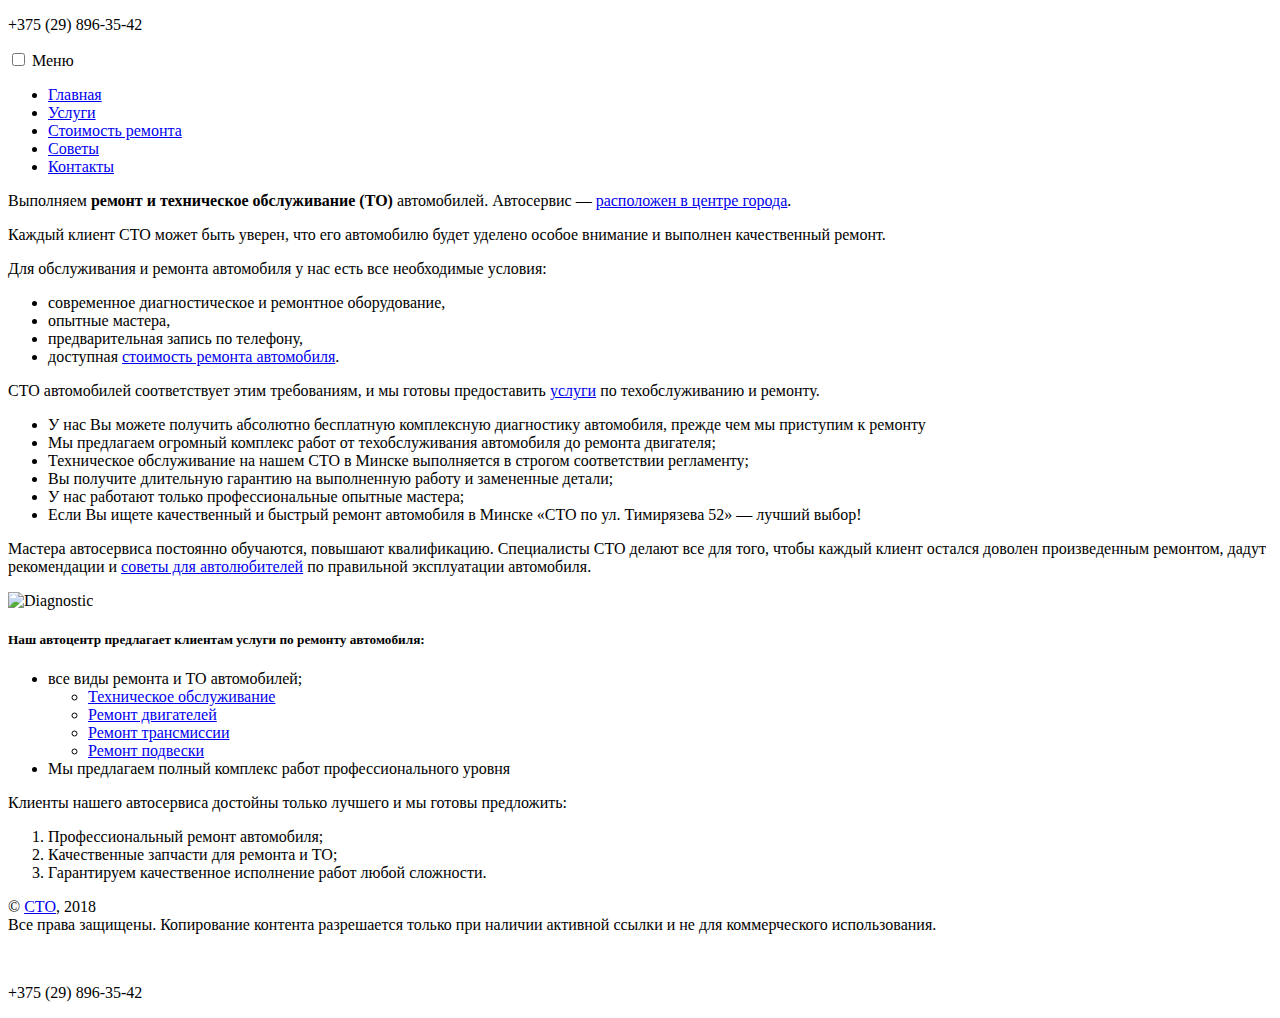
==== index.html @ 44d56bc9 "kjkhgf" ====
<!DOCTYPE html>
<html lang="ru">

    <head>
        <meta charset="UTF-8" />
        <title> Home </title>
        <link rel="stylesheet" href="css/styles.css?85aa4c96f69bc73ca1c00a7a1dd63692" />
        <link rel="stylesheet" href="https://use.fontawesome.com/releases/v5.6.3/css/all.css" integrity="sha384-UHRtZLI+pbxtHCWp1t77Bi1L4ZtiqrqD80Kn4Z8NTSRyMA2Fd33n5dQ8lWUE00s/"
            crossorigin="anonymous" />
        <link rel="stylesheet" type="text/css" href="//fonts.googleapis.com/css?family=Open+Sans" />
        <link rel="shortcut icon" type="image/x-icon" href="./favicon.ico" />
    </head>

    <body>
        <div class="bg-dark">
    <div class="header section">
        <a class="header__logo" href="./index.html" title="Автосервис"></a>
        <p class="header__phone">+375 (29) 896-35-42</p>
    </div>
</div>
<header class="menu">
    <div class="section">
        <nav class="car-menu">
            <input type="checkbox" id="menu" class="toggleMenu menu-checkbox" />
            <label for="menu" class="toggleMenu">
                <i class="fas fa-bars"></i>Меню
            </label>
            <ul>
                <li>
                    <a href="index.html" class="selected"><i class="fas fa-car"></i>Главная</a>
                </li>
                <li class="">
                    <a href="services/index.html"><i class="fas fa-cog"></i>Услуги</a>
                </li>
                <li class="">
                    <a href="price/index.html"><i class="fas fa-calculator"></i>Стоимость ремонта</a>
                </li>
                <li class="">
                    <a href="advices/index.html"><i class="fas fa-ambulance"></i>Советы</a>
                </li>
                <li class="">
                    <a href="contact/index.html"><i class="fas fa-envelope"></i>Контакты</a>
                </li>
            </ul>
        </nav>
    </div>
</header>

        <div class="content section">

<p>
    Выполняем
    <strong>ремонт и техническое обслуживание (ТО)</strong> автомобилей.
    Автосервис &mdash;
    <a href="/Contacts.html" title="Контакты">расположен в центре города</a>.
</p>
<p>
    Каждый клиент СТО может быть уверен, что его автомобилю будет уделено
    особое внимание и выполнен качественный ремонт.
</p>
<p class="conditions">
    Для обслуживания и ремонта автомобиля у нас есть все необходимые
    условия:
</p>
<ul>
    <li>современное диагностическое и ремонтное оборудование,</li>
    <li>опытные мастера,</li>
    <li>предварительная запись по телефону,</li>
    <li>
        доступная
        <a href="/price" title="Стоимость ремонта">стоимость ремонта автомобиля</a>.
    </li>
</ul>
<p>
    СТО автомобилей соответствует этим требованиям, и мы готовы
    предоставить
    <a href="/services" title="Услуги">услуги</a> по
    техобслуживанию и ремонту.
</p>
<ul>
    <li>
        У нас Вы можете получить абсолютно бесплатную комплексную
        диагностику автомобиля, прежде чем мы приступим к ремонту
    </li>
    <li>
        Мы предлагаем огромный комплекс работ от техобслуживания автомобиля
        до ремонта двигателя;
    </li>
    <li>
        Техническое обслуживание на нашем СТО в Минске выполняется в строгом
        соответствии регламенту;
    </li>
    <li>
        Вы получите длительную гарантию на выполненную работу и замененные
        детали;
    </li>
    <li>У нас работают только профессиональные опытные мастера;</li>
    <li>
        Если Вы ищете качественный и быстрый ремонт автомобиля в Минске
        &laquo;СТО по ул. Тимирязева 52&raquo; &mdash; лучший выбор!
    </li>
</ul>
<p>
    Мастера автосервиса постоянно обучаются, повышают квалификацию.
    Специалисты СТО делают все для того, чтобы каждый клиент остался
    доволен произведенным ремонтом, дадут рекомендации и
    <a href="../Project/Advices.html" title="Советы">советы для автолюбителей</a>
    по правильной эксплуатации автомобиля.
</p>
<p>
    <img class=" service" src="assets/images/Diagnostic.jpg" alt="Diagnostic" title="Диагностика" />
</p>
<h5>Наш автоцентр предлагает клиентам услуги по ремонту автомобиля:</h5>
<ul>
    <li>
        все виды ремонта и ТО автомобилей;
        <ul>
            <li>
                <a href="../Project/Services.html" title="Услуги">Техническое обслуживание</a>
            </li>
            <li>
                <a href="../Project/Services.html" title="Услуги">Ремонт двигателей</a>
            </li>
            <li>
                <a href="../Project/Services.html" title="Услуги">Ремонт трансмиcсии</a>
            </li>
            <li>
                <a href="../Project/Services.html" title="Услуги">Ремонт подвески</a>
            </li>
        </ul>
    </li>
    <li>Мы предлагаем полный комплекс работ профессионального уровня</li>
</ul>
<p>
    Клиенты нашего автосервиса достойны только лучшего и мы готовы
    предложить:
</p>
<ol>
    <li>Профессиональный ремонт автомобиля;</li>
    <li>Качественные запчасти для ремонта и ТО;</li>
    <li>Гарантируем качественное исполнение работ любой сложности.</li>
</ol>

        </div>

        <div class="footer text--inverted">
    <div class="section">
        <p>
            &copy; <a class="link--inverted" href="/index.html" title="Автосервис">СТО</a>,
            2018 <br />
            Все права защищены. Копирование контента разрешается только при
            наличии активной ссылки и не для коммерческого использования.
        </p>
        <br />
        <p>+375 (29) 896-35-42</p>
    </div>
</div>
    </body>

</html>
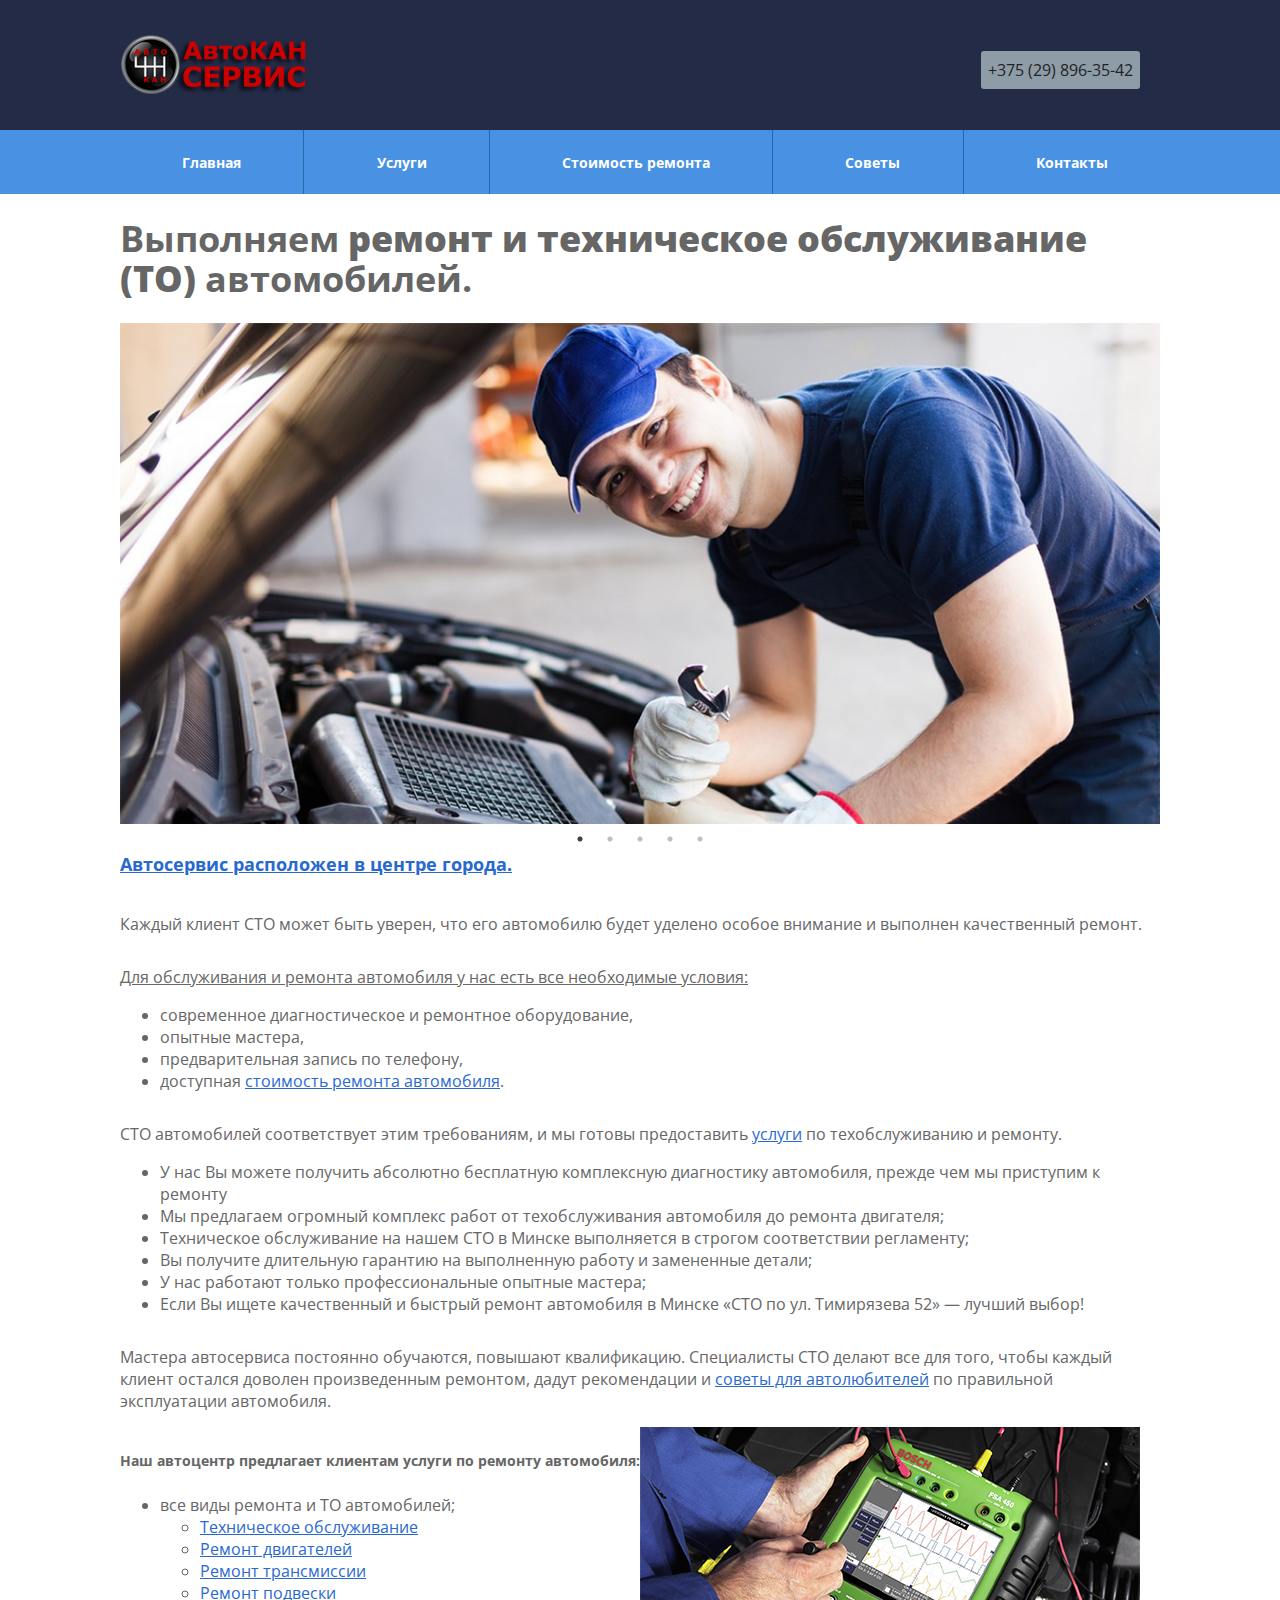
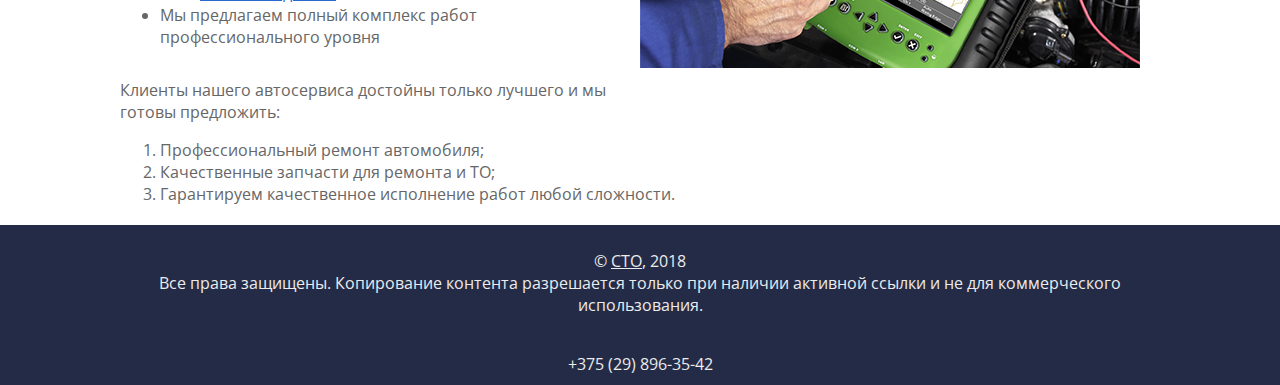
==== commit 3466af0a: "update" ====
--- a/index.html
+++ b/index.html
@@ -3,43 +3,46 @@
 
     <head>
         <meta charset="UTF-8" />
+        <meta name="viewport" content="width=device-width, initial-scale=1.0">
         <title> Home </title>
-        <link rel="stylesheet" href="css/styles.css?85aa4c96f69bc73ca1c00a7a1dd63692" />
-        <link rel="stylesheet" href="https://use.fontawesome.com/releases/v5.6.3/css/all.css" integrity="sha384-UHRtZLI+pbxtHCWp1t77Bi1L4ZtiqrqD80Kn4Z8NTSRyMA2Fd33n5dQ8lWUE00s/"
-            crossorigin="anonymous" />
-        <link rel="stylesheet" type="text/css" href="//fonts.googleapis.com/css?family=Open+Sans" />
-        <link rel="shortcut icon" type="image/x-icon" href="./favicon.ico" />
+        <link rel="shortcut icon" type="image/x-icon" href="favicon.ico" />
+        <link rel="stylesheet" async defer href="https://use.fontawesome.com/releases/v5.6.3/css/all.css" integrity="sha384-UHRtZLI+pbxtHCWp1t77Bi1L4ZtiqrqD80Kn4Z8NTSRyMA2Fd33n5dQ8lWUE00s/" crossorigin="anonymous" />
+        <link rel="stylesheet" async defer type="text/css" href="http://fonts.googleapis.com/css?family=Open+Sans" />
+
+        <link rel="stylesheet" type="text/css" href="css/styles.css" />
+        <link rel="stylesheet" href="js/slider/slick.css"/>
+        <link rel="stylesheet" href="js/slider/slick-theme.css"/>
     </head>
 
     <body>
         <div class="bg-dark">
     <div class="header section">
-        <a class="header__logo" href="./index.html" title="Автосервис"></a>
+        <a class="header__logo" href="index.html" title="Автосервис"></a>
         <p class="header__phone">+375 (29) 896-35-42</p>
     </div>
 </div>
 <header class="menu">
     <div class="section">
         <nav class="car-menu">
-            <input type="checkbox" id="menu" class="toggleMenu menu-checkbox" />
+            <input type="checkbox" id="menu" class="toggleCheckbox menu-checkbox" />
             <label for="menu" class="toggleMenu">
                 <i class="fas fa-bars"></i>Меню
             </label>
             <ul>
                 <li>
-                    <a href="index.html" class="selected"><i class="fas fa-car"></i>Главная</a>
+                    <a href="index.html" class=""><i class="fas fa-car"></i>Главная</a>
                 </li>
                 <li class="">
-                    <a href="services/index.html"><i class="fas fa-cog"></i>Услуги</a>
+                    <a href="services.html"><i class="fas fa-cog"></i>Услуги</a>
                 </li>
                 <li class="">
-                    <a href="price/index.html"><i class="fas fa-calculator"></i>Стоимость ремонта</a>
+                    <a href="price.html"><i class="fas fa-calculator"></i>Стоимость ремонта</a>
                 </li>
                 <li class="">
-                    <a href="advices/index.html"><i class="fas fa-ambulance"></i>Советы</a>
+                    <a href="advices.html"><i class="fas fa-ambulance"></i>Советы</a>
                 </li>
                 <li class="">
-                    <a href="contact/index.html"><i class="fas fa-envelope"></i>Контакты</a>
+                    <a href="contact.html"><i class="fas fa-envelope"></i>Контакты</a>
                 </li>
             </ul>
         </nav>
@@ -48,12 +51,19 @@
 
         <div class="content section">
 
-<p>
+<h1>
     Выполняем
     <strong>ремонт и техническое обслуживание (ТО)</strong> автомобилей.
-    Автосервис &mdash;
-    <a href="/Contacts.html" title="Контакты">расположен в центре города</a>.
-</p>
+</h1>
+
+<div id="home-slider">
+    <img src="images/slider/1.png" alt="1">
+    <img src="images/slider/2.png" alt="2">
+    <img src="images/slider/3.png" alt="3">
+    <img src="images/slider/4.png" alt="4">
+    <img src="images/slider/5.png" alt="5">
+</div>
+<h4><a href="contact.html" title="Контакты">Автосервис расположен в центре города.</a></h4>
 <p>
     Каждый клиент СТО может быть уверен, что его автомобилю будет уделено
     особое внимание и выполнен качественный ремонт.
@@ -68,13 +78,13 @@
     <li>предварительная запись по телефону,</li>
     <li>
         доступная
-        <a href="/price" title="Стоимость ремонта">стоимость ремонта автомобиля</a>.
+        <a href="price.html" title="Стоимость ремонта">стоимость ремонта автомобиля</a>.
     </li>
 </ul>
 <p>
     СТО автомобилей соответствует этим требованиям, и мы готовы
     предоставить
-    <a href="/services" title="Услуги">услуги</a> по
+    <a href="services.html" title="Услуги">услуги</a> по
     техобслуживанию и ремонту.
 </p>
 <ul>
@@ -104,11 +114,11 @@
     Мастера автосервиса постоянно обучаются, повышают квалификацию.
     Специалисты СТО делают все для того, чтобы каждый клиент остался
     доволен произведенным ремонтом, дадут рекомендации и
-    <a href="../Project/Advices.html" title="Советы">советы для автолюбителей</a>
+    <a href="advices.html" title="Советы">советы для автолюбителей</a>
     по правильной эксплуатации автомобиля.
 </p>
 <p>
-    <img class=" service" src="assets/images/Diagnostic.jpg" alt="Diagnostic" title="Диагностика" />
+    <img class=" service" src="images/diagnostika-1.png" alt="Диагностика" title="Диагностика" />
 </p>
 <h5>Наш автоцентр предлагает клиентам услуги по ремонту автомобиля:</h5>
 <ul>
@@ -116,16 +126,16 @@
         все виды ремонта и ТО автомобилей;
         <ul>
             <li>
-                <a href="../Project/Services.html" title="Услуги">Техническое обслуживание</a>
+                <a href="services.html" title="Услуги">Техническое обслуживание</a>
             </li>
             <li>
-                <a href="../Project/Services.html" title="Услуги">Ремонт двигателей</a>
+                <a href="services.html" title="Услуги">Ремонт двигателей</a>
             </li>
             <li>
-                <a href="../Project/Services.html" title="Услуги">Ремонт трансмиcсии</a>
+                <a href="services.html" title="Услуги">Ремонт трансмиcсии</a>
             </li>
             <li>
-                <a href="../Project/Services.html" title="Услуги">Ремонт подвески</a>
+                <a href="services.html" title="Услуги">Ремонт подвески</a>
             </li>
         </ul>
     </li>
@@ -155,6 +165,10 @@
         <p>+375 (29) 896-35-42</p>
     </div>
 </div>
+
+        <script src="js/jquery-3.3.1.min.js"></script>
+        <script src="js/slider/slick.min.js"></script>
+        <script src="js/main.js"></script>
     </body>
 
 </html>
--- a/css/styles.css
+++ b/css/styles.css
@@ -0,0 +1,489 @@
+@charset "UTF-8";
+input.toggleCheckbox:checked + label.toggleManu {
+color: red;
+}
+
+/*BODY*/
+* {
+font-family: Open Sans, Arial, sans-serif;
+box-sizing: border-box;
+}
+
+body {
+margin: 0;
+color: #666;
+font-size: 16px;
+}
+
+a {
+color: #2869d0;
+}
+
+p {
+margin: 0;
+padding: 15px 0 0 0;
+}
+
+h1 {
+font-size: 36px;
+line-height: 40px;
+}
+
+h2 {
+font-size: 30px;
+line-height: 40px;
+}
+
+h3 {
+font-size: 24px;
+line-height: 40px;
+}
+
+h4 {
+font-size: 18px;
+line-height: 20px;
+}
+
+h5 {
+font-size: 14px;
+line-height: 20px;
+}
+
+h6 {
+font-size: 12px;
+line-height: 20px;
+}
+
+small {
+font-size: 14px;
+color: #888;
+}
+
+/* Table Styles */
+.tableback {
+background: #fff;
+border-radius: 3px;
+padding: 5px;
+box-shadow: 0 5px 10px rgba(0, 0, 0, 0.1);
+border-top: 1px solid #e4e4e4;
+margin-bottom: 5px;
+}
+
+th {
+color: #f5f5f5;
+background: #242b47;
+font-size: 20px;
+padding: 15px;
+text-align: left;
+vertical-align: middle;
+}
+
+tr {
+color: #666B85;
+font-size: 16px;
+font-weight: normal;
+}
+
+tr:hover td {
+background: #e6e6e6;
+}
+
+tr:nth-child(odd) td {
+background: #f4f4f4;
+}
+
+tr:nth-child(odd):hover td {
+background: #e6e6e6;
+}
+
+td {
+background: #FFFFFF;
+padding: 10px;
+text-align: left;
+vertical-align: middle;
+}
+
+/*--------------*/
+/*WRAPPER*/
+.section {
+max-width: 1100px;
+margin: 0 auto;
+padding: 0 20px;
+position: relative;
+}
+@media all and (max-width: 800px) {
+.section {
+    padding: 0;
+}
+}
+
+/*----------------------------*/
+/*HEADER*/
+.header {
+height: 130px;
+background-color: #242b47;
+}
+
+.header__logo {
+width: 193px;
+height: 60px;
+top: 50%;
+margin: -30px 0 0 10px;
+position: absolute;
+background-image: url("../images/logo.png");
+}
+
+.header__phone {
+position: absolute;
+text-align: center;
+top: 50%;
+right: 50px;
+line-height: 28px;
+background-color: rgba(218, 236, 236, 0.59);
+color: #222;
+margin-top: -14px;
+padding: 5px 7px;
+border-radius: 3px;
+}
+
+@media all and (max-width: 500px) {
+.header__logo {
+    position: relative;
+    display: block;
+    margin: 0 auto 10px;
+    top: auto;
+    right: auto;
+}
+
+.header__phone {
+    position: relative;
+    display: inline;
+    top: auto;
+    right: auto;
+}
+
+.header {
+    text-align: center;
+    height: auto;
+    padding: 10px 0;
+}
+}
+/*----------------------*/
+/* UTILITIES */
+.bg-dark {
+background-color: #242b47;
+}
+
+.text--smallprint {
+font-size: 14px;
+color: #999;
+}
+
+.text-left {
+text-align: left;
+}
+
+.text-center {
+text-align: center;
+}
+
+.text-right {
+text-align: right;
+}
+
+.text-left {
+text-align: left;
+}
+
+.text-center {
+text-align: center;
+}
+
+.text-right {
+text-align: right;
+}
+
+/*----------------------*/
+/*FOOTER*/
+.footer {
+padding: 10px;
+text-align: center;
+background-color: #242b47;
+margin-top: 20px;
+color: #ececec;
+}
+
+.footer a {
+color: #ececec;
+}
+
+.link--inverted:hover {
+color: #b4aeae;
+}
+
+.link--dark {
+color: #444;
+}
+
+.link--dark:hover {
+color: #888;
+}
+
+/* ---------------------------------- */
+/* content */
+.content {
+margin-top: 25px;
+padding: 0 30px;
+width: 100%;
+height: 100%;
+}
+
+.content a:hover {
+color: #0816d8;
+}
+
+.service {
+float: right;
+margin-bottom: 20px;
+margin-right: 20px;
+}
+
+@media all and (max-width: 900px) {
+.service {
+    float: none;
+    margin: 0;
+    width: 100%;
+}
+}
+.clearfix::after {
+content: "";
+clear: both;
+display: table;
+}
+
+.conditions {
+text-decoration: underline;
+margin: 16px 0 5px;
+}
+
+/*---------------------------------------*/
+/*Content Services*/
+.headline--bg {
+background-color: lightgray;
+color: #2f4f4f;
+}
+
+.box {
+width: 400px;
+background-color: #9bdaef;
+padding: 20px;
+font-size: 13px;
+margin: 0 0 15px 0;
+display: inline-block;
+box-shadow: 3px 3px 10px rgba(0, 0, 0, 0.2);
+}
+
+.box h4 {
+text-align: center;
+}
+
+.service-left {
+float: left;
+margin-right: 50px;
+}
+
+.service-right {
+float: right;
+margin-left: 50px;
+}
+
+/*---------------------------------------*/
+/*Content Advices*/
+.weather {
+position: relative;
+left: 50%;
+margin-left: -100px;
+margin-bottom: 50px;
+}
+
+.box-advices {
+line-height: 20px;
+max-width: 350px;
+color: #e8cfcf;
+background-color: rgba(132, 98, 138, 0.91);
+padding: 20px;
+font-size: 13px;
+margin: 0 8% 4% 8%;
+box-shadow: 20px 20px 20px #333;
+display: inline-block;
+}
+
+@media all and (max-width: 800px) {
+.box-advices {
+    display: block;
+    width: 100%;
+    margin: 0;
+    margin-bottom: 30px;
+}
+}
+.box-advices p {
+text-align: justify;
+}
+
+.service-right {
+float: right;
+}
+
+.service-row {
+margin: 50px 0;
+}
+
+@media all and (max-width: 800px) {
+.service-right {
+    float: none;
+    margin: 0;
+    margin-bottom: 30px;
+}
+
+.service-left {
+    float: none;
+    margin: 0;
+    margin-bottom: 30px;
+}
+
+.box {
+    width: 100%;
+    margin: 0;
+}
+}
+/*-----------------------------------------*/
+/* slider */
+.slick-arrow::before {
+color: #242b47 !important;
+}
+
+/*-----------------------------------------*/
+/* nav menu */
+.menu {
+background-color: #4891e3;
+}
+
+.car-menu * {
+margin: 0;
+padding: 0;
+color: #fff;
+}
+
+.car-menu label .fas {
+padding-right: 10px;
+}
+
+.car-menu > ul {
+list-style: none;
+display: flex;
+}
+
+.car-menu > ul li {
+text-align: center;
+line-height: 2;
+font-weight: bold;
+flex-grow: 1;
+background-color: #4891e3;
+border-right: 1px solid #2768ac;
+}
+
+.car-menu > ul li:last-child {
+border-right: none;
+}
+
+.car-menu > ul li.selected {
+background-color: #2564a7;
+}
+
+.car-menu i.fas {
+font-size: 17px;
+padding-right: 10px;
+}
+
+.car-menu li a {
+display: block;
+padding: 15px;
+font-size: 14px;
+text-decoration: none;
+}
+
+.car-menu li a:hover {
+background-color: #2564a7;
+transition: all 0.5s ease;
+}
+
+.car-menu [type=checkbox] {
+display: none;
+}
+
+.car-menu label.toggleMenu {
+background-color: #4891e3;
+display: none;
+padding: 15px 40px;
+text-transform: uppercase;
+font-size: 14px;
+cursor: pointer;
+position: relative;
+}
+
+/*==== MEDIA ====*/
+@media all and (max-width: 800px) {
+.car-menu {
+    overflow: hidden;
+}
+
+.car-menu ul {
+    display: block;
+    max-height: 0;
+    transition: max-height 0.3s;
+}
+
+.car-menu label.toggleMenu {
+    display: block;
+}
+
+input.toggleCheckbox:checked + label.toggleMenu {
+    background: #215894;
+}
+
+input.toggleCheckbox:checked ~ ul {
+    display: block;
+    position: relative;
+    max-height: 5000px;
+    transition: max-height 2s ease-in;
+}
+
+.car-menu label.toggleSubmenu {
+    position: absolute;
+    top: 0;
+    right: 0;
+    width: 100%;
+    height: 100%;
+    cursor: pointer;
+    display: block;
+}
+
+input.toggleSubmenu:checked ~ a {
+    background: #454547;
+}
+
+.car-menu label.toggleSubmenu .fa:before {
+    content: "\F0D7";
+    color: #454547;
+}
+
+.car-menu label.toggleSubmenu .fa {
+    position: absolute;
+    top: 15px;
+    right: 30px;
+}
+
+.car-menu input.toggleSubmenu:checked ~ label.toggleSubmenu .fa::before {
+    content: "\F0D8";
+}
+}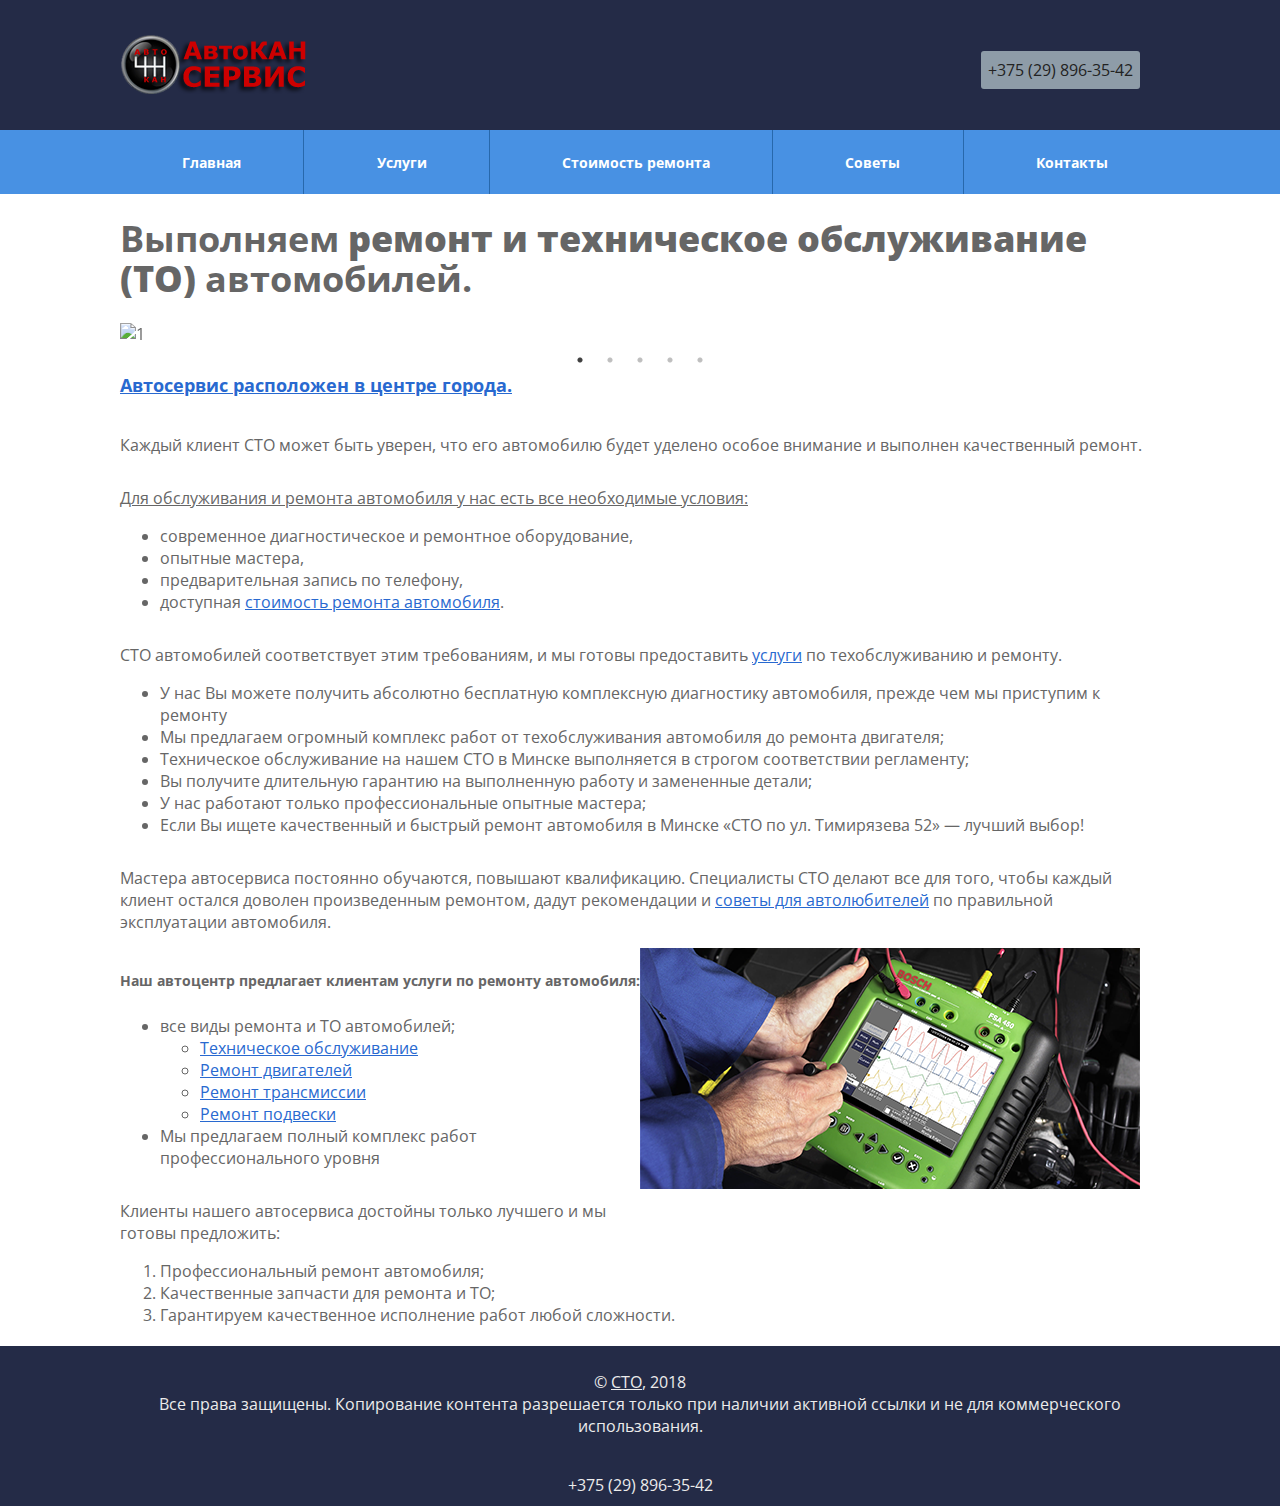
==== commit d309a1c8: "fixed https google font" ====
--- a/index.html
+++ b/index.html
@@ -7,7 +7,7 @@
         <title> Home </title>
         <link rel="shortcut icon" type="image/x-icon" href="favicon.ico" />
         <link rel="stylesheet" async defer href="https://use.fontawesome.com/releases/v5.6.3/css/all.css" integrity="sha384-UHRtZLI+pbxtHCWp1t77Bi1L4ZtiqrqD80Kn4Z8NTSRyMA2Fd33n5dQ8lWUE00s/" crossorigin="anonymous" />
-        <link rel="stylesheet" async defer type="text/css" href="http://fonts.googleapis.com/css?family=Open+Sans" />
+        <link rel="stylesheet" async defer type="text/css" href="https://fonts.googleapis.com/css?family=Open+Sans" />
 
         <link rel="stylesheet" type="text/css" href="css/styles.css" />
         <link rel="stylesheet" href="js/slider/slick.css"/>
@@ -57,11 +57,11 @@
 </h1>
 
 <div id="home-slider">
-    <img src="images/slider/1.png" alt="1">
-    <img src="images/slider/2.png" alt="2">
-    <img src="images/slider/3.png" alt="3">
-    <img src="images/slider/4.png" alt="4">
-    <img src="images/slider/5.png" alt="5">
+    <img src="images/slider/1.jpg" alt="1">
+    <img src="images/slider/2.jpg" alt="2">
+    <img src="images/slider/3.jpg" alt="3">
+    <img src="images/slider/4.jpg" alt="4">
+    <img src="images/slider/5.jpg" alt="5">
 </div>
 <h4><a href="contact.html" title="Контакты">Автосервис расположен в центре города.</a></h4>
 <p>
